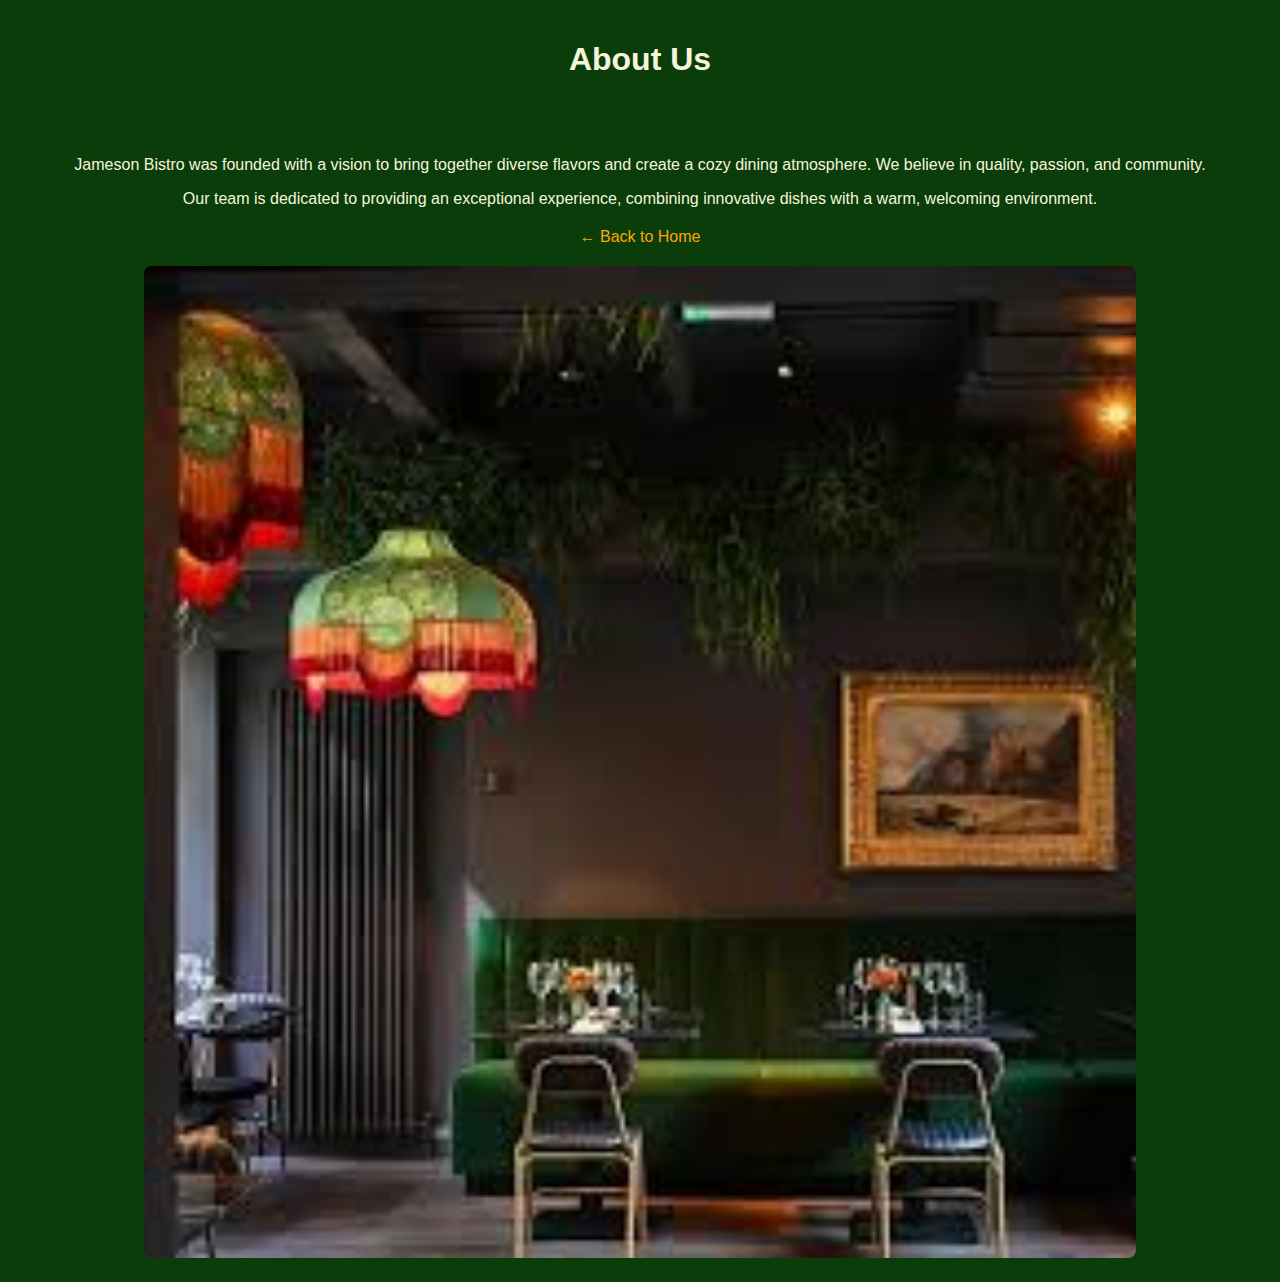
==== about.html @ 762af1d1 "Add files via upload" ====
<!DOCTYPE html>
<html lang="en">
<head>
<meta charset="UTF-8">
<meta name="viewport" content="width=device-width, initial-scale=1.0">
<title>About Us - Jameson Bistro</title>
<meta name="description" content="Learn more about the story behind Jameson Bistro, our mission, and our values.">
<meta name="keywords" content="Jameson Bistro, About Us, our story, mission, values">
<style>
body {
background-color: #0B3D0B;
color: #F5F5DC;
font-family: Arial, sans-serif;
margin: 0;
padding: 0;
}
header, main {
padding: 20px;
text-align: center;
}
.back-link {
color: orange; /* Change the color of the Back to Home link to orange */
text-decoration: none;
display: block; /* Make the link block-level to move it below the text */
margin-top: 20px;
}
img {
width: 80%;
height: auto;
margin-top: 20px;
border-radius: 8px;
}
</style>
</head>
<body>
<header>
<h1>About Us</h1>
</header>
<main>
<p>Jameson Bistro was founded with a vision to bring together diverse flavors and create a cozy dining atmosphere. We believe in quality, passion, and community.</p>
<p>Our team is dedicated to providing an exceptional experience, combining innovative dishes with a warm, welcoming environment.</p>

<!-- Moved the link below the second paragraph -->
<a href="index.html" class="back-link">← Back to Home</a>

<img src="greendecor.jpg" alt="Jameson Bistro Interior">
</main>
</body>
</html>
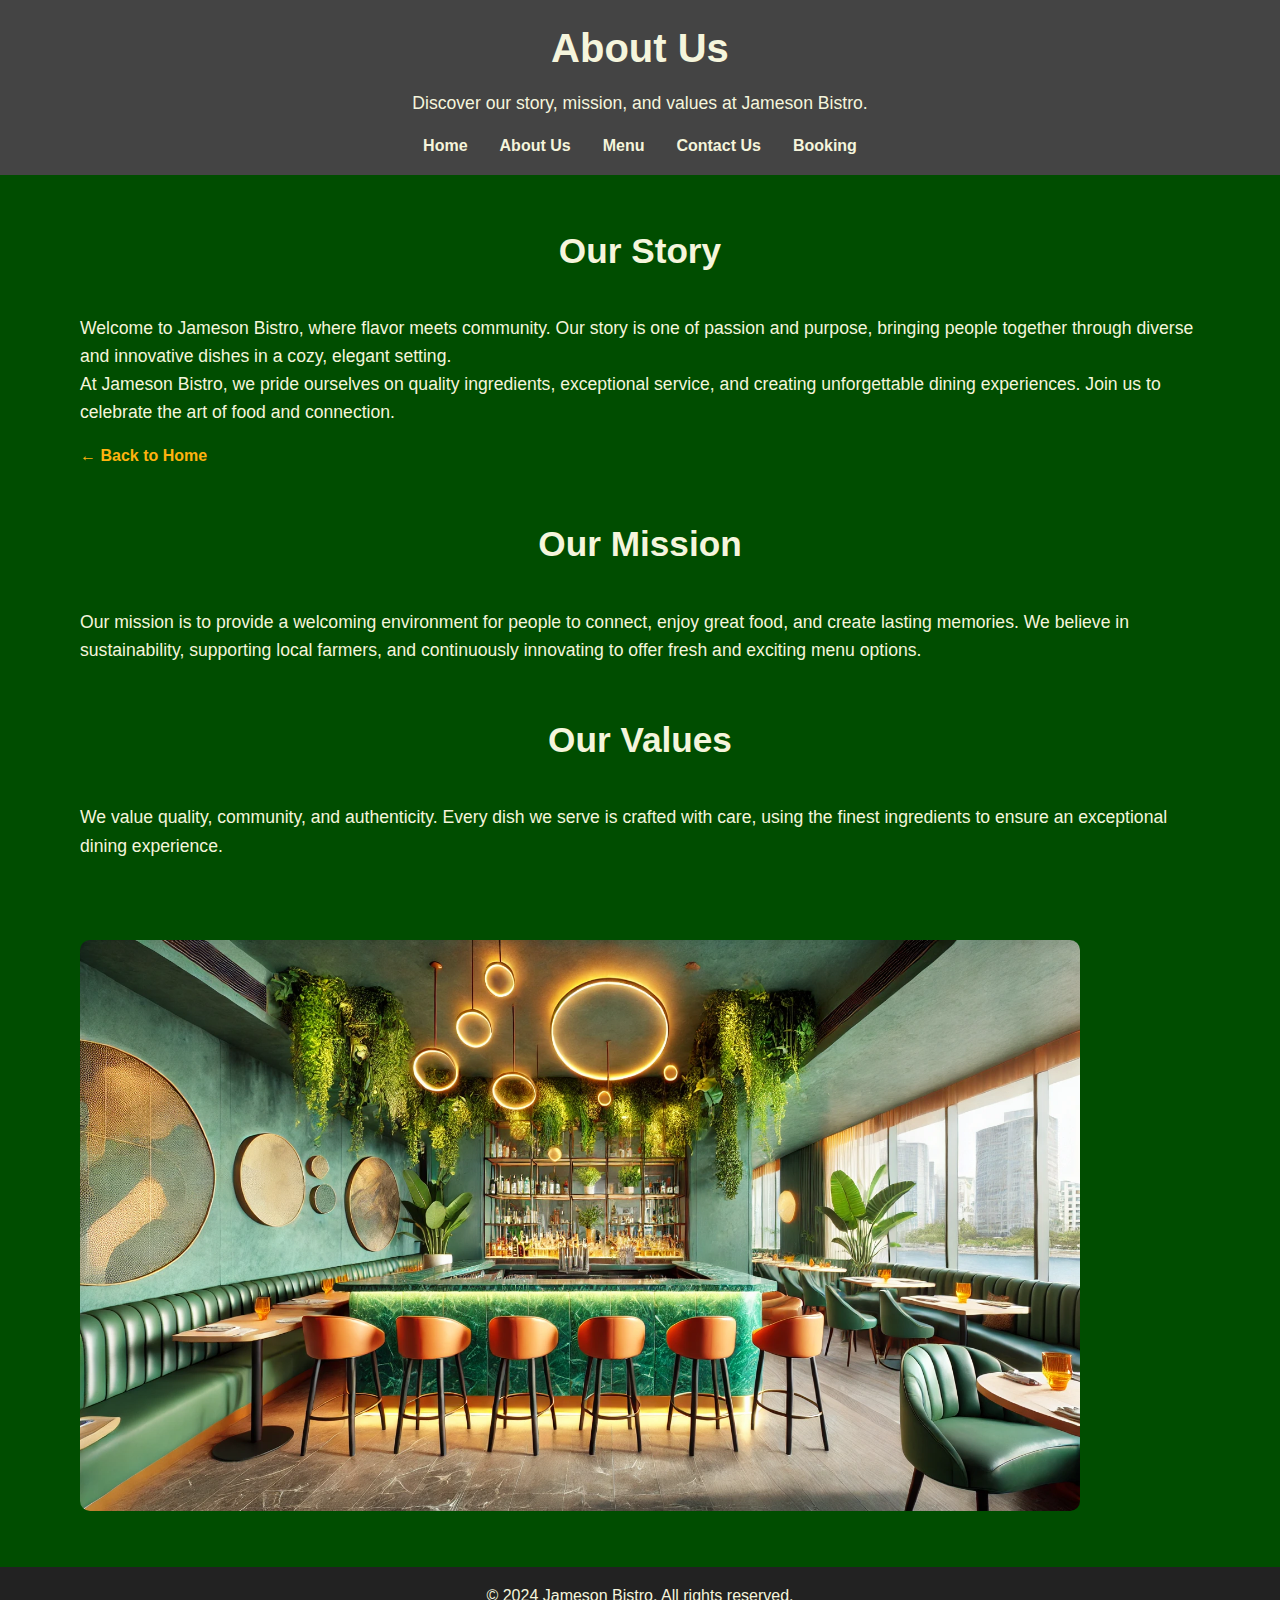
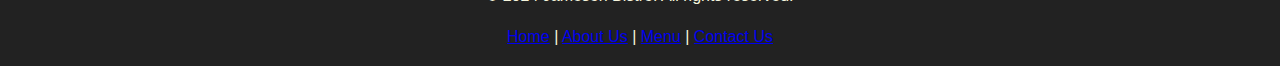
==== commit 1f9ec0d6: "Add files via upload" ====
--- a/about.html
+++ b/about.html
@@ -1,4 +1,3 @@
-
 <!DOCTYPE html>
 <html lang="en">
 <head>
@@ -7,45 +6,143 @@
 <title>About Us - Jameson Bistro</title>
 <meta name="description" content="Learn more about the story behind Jameson Bistro, our mission, and our values.">
 <meta name="keywords" content="Jameson Bistro, About Us, our story, mission, values">
+<link href="https://fonts.googleapis.com/css2?family=Playfair+Display:wght@400;700&family=Roboto:wght@300;400&display=swap" rel="stylesheet">
+<link rel="stylesheet" href="style.css"> 
 <style>
-body {
-background-color: #0B3D0B;
-color: #F5F5DC;
-font-family: Arial, sans-serif;
-margin: 0;
-padding: 0;
-}
-header, main {
-padding: 20px;
+   
+header {
+background-color: #444;
+color: beige;
+padding: 1em 0;
 text-align: center;
 }
+header h1 {
+margin: 0;
+font-size: 2.5em;
+}
+header p {
+font-size: 1.1em;
+margin: 0.5em 0;
+}
+nav {
+margin-top: 1em;
+}
+nav ul {
+list-style: none;
+padding: 0;
+display: flex;
+justify-content: center;
+}
+nav ul li {
+margin: 0 1em;
+}
+nav ul li a {
+color: beige;
+text-decoration: none;
+font-weight: bold;
+}
+nav ul li a:hover {
+text-decoration: underline;
+}
+main {
+background-color: #004d00;
+color: beige;
+padding: 3em 0;
+}
+.container {
+max-width: 1200px;
+margin: 0 auto;
+padding: 0 1em;
+}
+h2 {
+font-size: 2.2em;
+margin-bottom: 1em;
+color: beige;
+text-align: center;
+}
+section {
+margin-bottom: 3em;
+}
+section p {
+font-size: 1.1em;
+line-height: 1.6;
+}
 .back-link {
-color: orange; /* Change the color of the Back to Home link to orange */
+display: inline-block;
+margin-top: 1em;
+font-weight: bold;
+color: #ffb30f;
 text-decoration: none;
-display: block; /* Make the link block-level to move it below the text */
-margin-top: 20px;
 }
-img {
-width: 80%;
-height: auto;
-margin-top: 20px;
-border-radius: 8px;
+.back-link:hover {
+text-decoration: underline;
+}
+.about-img {
+margin-top: 2em;
+width: 100%;
+max-width: 1000px;
+border-radius: 10px;
+}
+footer {
+background-color: #222;
+color: beige;
+padding: 1em 0;
+text-align: center;
+}
+footer .social-media a {
+color: beige;
+margin: 0 0.5em;
+text-decoration: none;
+}
+footer .social-media a:hover {
+text-decoration: underline;
 }
 </style>
 </head>
 <body>
 <header>
 <h1>About Us</h1>
+<p>Discover our story, mission, and values at Jameson Bistro.</p>
+<nav>
+<ul>
+<li><a href="index.html">Home</a></li>
+<li><a href="about.html">About Us</a></li>
+<li><a href="menu.html">Menu</a></li>
+<li><a href="contact.html">Contact Us</a></li>
+<li><a href="booking.html">Booking</a></li>
+</ul>
+</nav>
 </header>
 <main>
-<p>Jameson Bistro was founded with a vision to bring together diverse flavors and create a cozy dining atmosphere. We believe in quality, passion, and community.</p>
-<p>Our team is dedicated to providing an exceptional experience, combining innovative dishes with a warm, welcoming environment.</p>
-
-<!-- Moved the link below the second paragraph -->
+<div class="container">
+<section>
+<h2>Our Story</h2>
+<p>Welcome to Jameson Bistro, where flavor meets community. Our story is one of passion and purpose, bringing people together through diverse and innovative dishes in a cozy, elegant setting.</p>
+<p>At Jameson Bistro, we pride ourselves on quality ingredients, exceptional service, and creating unforgettable dining experiences. Join us to celebrate the art of food and connection.</p>
 <a href="index.html" class="back-link">← Back to Home</a>
-
-<img src="greendecor.jpg" alt="Jameson Bistro Interior">
+</section>
+<section>
+<h2>Our Mission</h2>
+<p>Our mission is to provide a welcoming environment for people to connect, enjoy great food, and create lasting memories. We believe in sustainability, supporting local farmers, and continuously innovating to offer fresh and exciting menu options.</p>
+</section>
+<section>
+<h2>Our Values</h2>
+<p>We value quality, community, and authenticity. Every dish we serve is crafted with care, using the finest ingredients to ensure an exceptional dining experience.</p>
+</section>
+<img src="green3.jpg" alt="Jameson Bistro Interior" class="about-img">
+</div>
 </main>
+<footer>
+<p>&copy; 2024 Jameson Bistro. All rights reserved.</p>
+<nav>
+<a href="index.html">Home</a> |
+<a href="about.html">About Us</a> |
+<a href="menu.html">Menu</a> |
+<a href="contact.html">Contact Us</a>
+</nav>
+</footer>
 </body>
 </html>
 
+
+
--- a/style.css
+++ b/style.css
@@ -0,0 +1,202 @@
+
+* {
+    margin: 0;
+    padding: 0;
+    box-sizing: border-box;
+}
+body {
+    font-family: 'Arial', sans-serif;
+    line-height: 1.6;
+    background-color: #2C6B3F;
+    color: #F5F5DC;
+}
+.container {
+    width: 90%;
+    max-width: 1200px;
+    margin: 0 auto;
+}
+header {
+    background-color: #1C4D28;
+    color: #F5F5DC;
+    padding: 20px 0;
+    text-align: center;
+}
+h1.site-title {
+    font-size: 3rem;
+    margin-bottom: 10px;
+}
+h1 .serif-bold {
+    font-weight: bold;
+}
+.tagline {
+    font-size: 1.2rem;
+    margin-bottom: 20px;
+    font-style: italic;
+}
+nav ul {
+    list-style: none;
+    display: flex;
+    justify-content: center;
+    padding-top: 10px;
+}
+nav ul li {
+    margin: 0 15px;
+}
+nav ul li a {
+    color: #F5F5DC;
+    text-decoration: none;
+    font-size: 1rem;
+    transition: color 0.3s ease;
+}
+nav ul li a:hover {
+    color: #A1C6B7;
+}
+main {
+    background-color: #2C6B3F;
+    padding: 50px 0;
+}
+.intro {
+    display: flex;
+    flex-direction: row;
+    align-items: center;
+    justify-content: space-between;
+    gap: 20px;
+}
+.intro-text {
+    flex: 1;
+    font-size: 1.2rem;
+    line-height: 1.6;
+}
+.intro-image img {
+    border-radius: 10px;
+    box-shadow: 0 4px 10px rgba(0, 0, 0, 0.1);
+    max-width: 100%;
+}
+footer {
+    background-color: #1C4D28;
+    color: #F5F5DC;
+    padding: 20px;
+    text-align: center;
+}
+footer p {
+    font-size: 1rem;
+}
+.social-media a {
+    color: #F5F5DC;
+    margin: 0 10px;
+    text-decoration: none;
+    font-size: 1rem;
+}
+.social-media a:hover {
+    color: #A1C6B7;
+}
+.slider-container {
+    position: relative;
+    overflow: hidden;
+    width: 100%;
+    margin: 0;  
+}
+.slider {
+    display: flex;
+    transition: transform 0.5s ease-in-out;
+}
+.slider-image {
+    width: 100%; 
+    object-fit: cover; 
+}
+.slider-controls {
+    position: absolute;
+    top: 50%;
+    width: 100%;
+    display: flex;
+    justify-content: space-between;
+    transform: translateY(-50%);
+}
+.slider-controls button {
+    background-color: rgba(0, 0, 0, 0.5);
+    color: white;
+    border: none;
+    padding: 10px;
+    cursor: pointer;
+    font-size: 20px;
+}
+.slider-controls button:hover {
+    background-color: rgba(0, 0, 0, 0.8);
+}
+.slider-container + .slider-container {
+    margin-top: 0;  
+}
+
+@media (max-width: 1024px) {
+   
+    h1.site-title {
+        font-size: 2.5rem;
+    }
+    .tagline {
+        font-size: 1rem;
+    }
+
+    .intro {
+        flex-direction: column;
+        text-align: center;
+    }
+    .intro-text {
+        margin-bottom: 20px;
+    }
+    .intro-image img {
+        width: 100%;
+    }
+    nav ul {
+        flex-direction: column;
+    }
+    nav ul li {
+        margin: 10px 0;
+    }
+}
+
+@media (max-width: 768px) {
+    
+    h1.site-title {
+        font-size: 2rem;
+    }
+    .tagline {
+        font-size: 0.9rem;
+    }
+    .intro-text {
+        font-size: 1rem;
+    }
+    .intro-image img {
+        width: 100%;
+    }
+
+    .social-media a {
+        font-size: 0.9rem;
+    }
+    
+    .slider-controls button {
+        font-size: 16px;
+        padding: 8px;
+    }
+}
+
+@media (max-width: 480px) {
+    
+    h1.site-title {
+        font-size: 1.8rem;
+    }
+    .tagline {
+        font-size: 0.8rem;
+    }
+    .intro-text {
+        font-size: 0.9rem;
+    }
+    .social-media a {
+        font-size: 0.8rem;
+    }
+    .slider-controls button {
+        font-size: 14px;
+        padding: 6px;
+    }
+}
+
+
